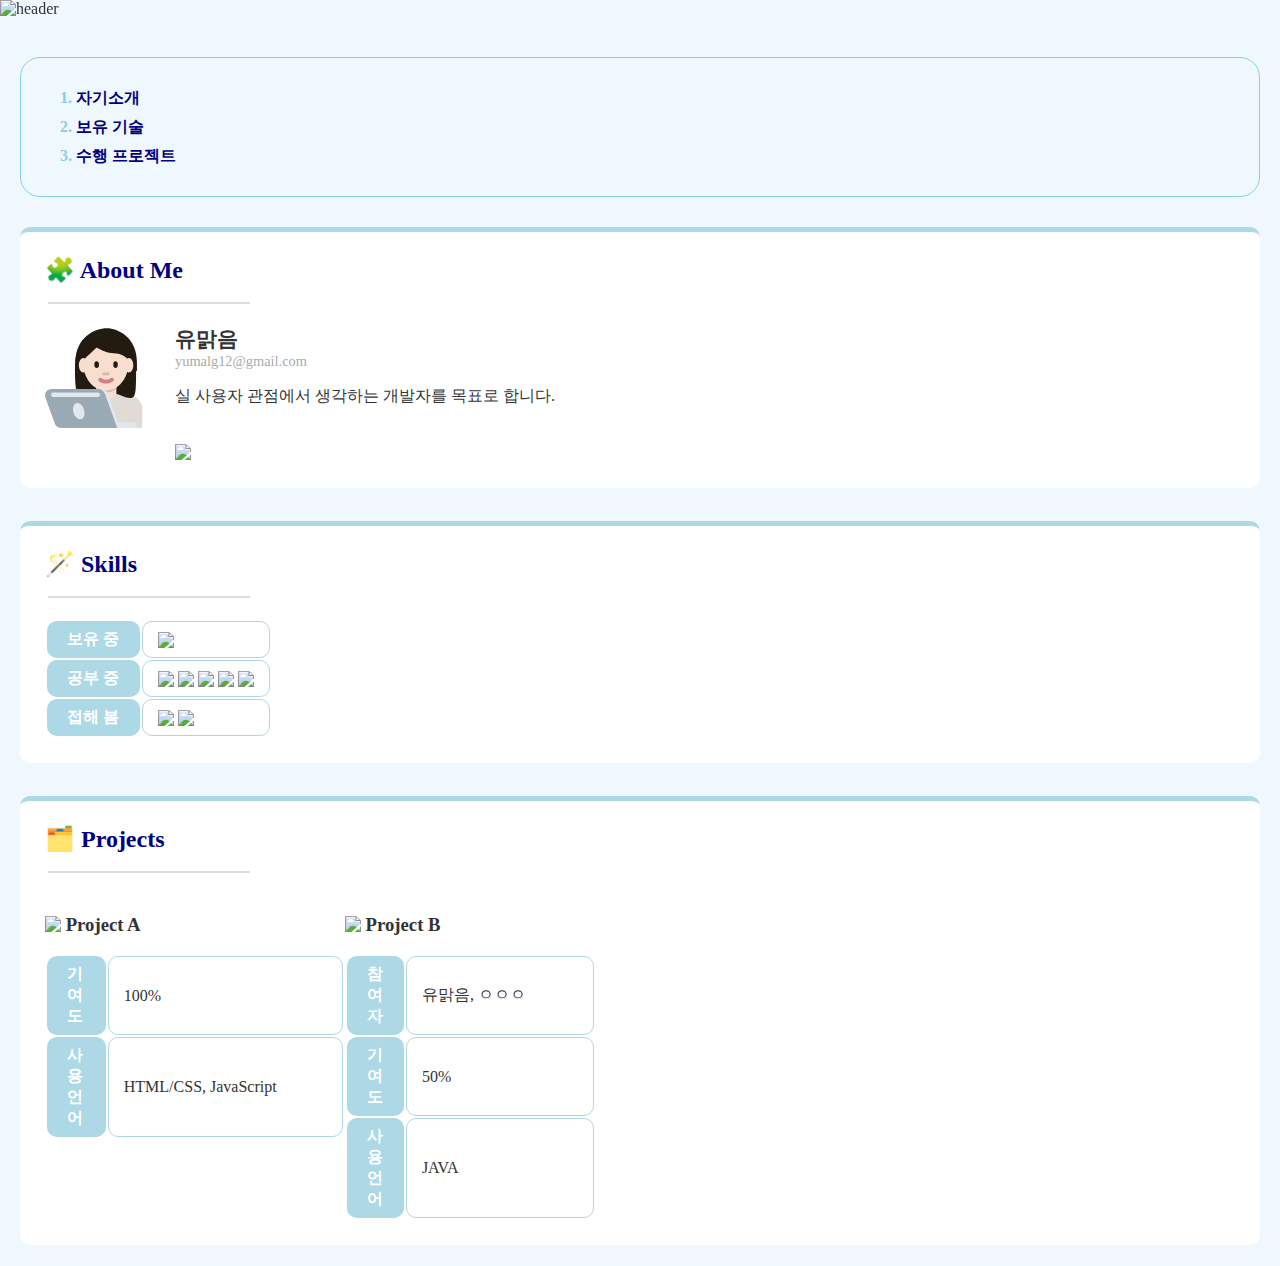
==== index.html @ 81301aed "대규모 업데이트 css 파일 분리, 아이콘 그림 추가, 포트폴리오 형식으로 업데이트" ====
<!DOCTYPE html>
<html>
<head>
<meta charset="UTF-8">
<title>Portfolio of YME</title>
<link rel="stylesheet" href="./css/frame.css">
<link rel="stylesheet" href="./css/tag.css">
<link rel="stylesheet" href="./css/table.css">
<script src="./script/myscript.js"></script>
</head>

<body>
	<img onclick="location.href='./index.html';"
		src="https://capsule-render.vercel.app/api?type=waving&amp;color=gradient&amp;height=250&amp;section=header&amp;text=⚗️Malg-Eum%20Yu💻&amp;fontSize=48"
		alt="header"
		style="max-width: 100%; margin: 0px !important; position: sticky; top: 0;">

	<div style="padding: 3px 20px;">
		<nav>
			<ol>
				<li><a href="#about">자기소개</a><br></li>
				<li><a href="#skills">보유 기술</a><br></li>
				<li><a href="#projects">수행 프로젝트</a><br></li>
			</ol>
		</nav>

		<div class="contents">
			<div id="about">
				<h2>🧩‍ About Me</h2>
				<hr>
				<div class="container">
					<aside class="item">
						<img src="./img/window_imoji_developer.svg" style="width: 100px;">
					</aside>
					<section class="item">
						<label style="font-size: 1.3rem;">유맑음</label>
						<p style="font-size: 0.9rem; color: #aaa; margin-top: 0px;">yumalg12@gmail.com</p>
						<p>실 사용자 관점에서 생각하는 개발자를 목표로 합니다.</p>
						<br>
						<img src="https://img.shields.io/badge/-GitHub-181717?style=social&logo=GitHub3&logoColor=white" width=50px; onclick="location.href='https://github.com/yumalg12';" style="cursor: pointer;">
					</section>
				</div>
			</div>

			<br>
			<div id="skills">
				<h2>🪄 Skills</h2>
				<hr>
				<table>
					<tr>
						<td><strong>보유 중</strong></td>
						<td><img
							src="https://img.shields.io/badge/-HTML/CSS-1572B6?style=flat&logo=css3&logoColor=white">
							</td>
					</tr>
					<tr>
						<td><strong>공부 중</strong></td>
						<td><img
							src="https://img.shields.io/badge/-JAVA-orange?style=flat&logo=java&logoColor=white">
							<img
							src="https://img.shields.io/badge/-JavaScript-F7DF1E?style=flat&logo=JavaScript&logoColor=white">
							<img
							src="https://img.shields.io/badge/-Spring-6DB33F?style=flat&logo=flat&logoColor=white">
							<img
							src="https://img.shields.io/badge/-Node.js-339933?style=flat&logo=nodedotjs&logoColor=white">
							<img
							src="https://img.shields.io/badge/-React-61DAFB?style=flat&logo=react&logoColor=white">
						</td>
					</tr>
					<tr>
						<td><strong>접해 봄</strong></td>
						<td><img
							src="https://img.shields.io/badge/-Python-3776AB?style=flat&logo=python&logoColor=white">
						<img
							src="https://img.shields.io/badge/-MySQL-4479A1?style=flat&logo=mysql&logoColor=white">
						</td>
					</tr>
				</table>
			</div>

			<br>

			<div id="projects">
				<h2>🗂️ Projects</h2>
				<hr>
				<div style="display: flex;">
					<div>
						<h3>
							<img src="https://img.shields.io/badge/Project-Personal-blue">
							Project A
						</h3>
						<table>
							<tr>
								<td><strong>기여도</strong></td>
								<td style="width: 80%;">100%</td>
							</tr>
							<tr>
								<td><strong>사용 언어</strong></td>
								<td>HTML/CSS, JavaScript</td>
							</tr>
						</table>
					</div>

					<div>
						<h3>
							<img src="https://img.shields.io/badge/Project-TEAM-green">
							Project B
						</h3>
						<table>
							<tr>
								<td><strong>참여자</strong></td>
								<td style="width: 80%;">유맑음, ㅇㅇㅇ</td>
							</tr>
							<tr>
								<td><strong>기여도</strong></td>
								<td>50%</td>
							</tr>
							<tr>
								<td><strong>사용 언어</strong></td>
								<td>JAVA</td>
							</tr>
						</table>
					</div>

				</div>

			</div>
		</div>
	</div>

	<br>
</body>
</html>
---- css/frame.css ----
body {
	background-color: aliceblue;
	color: #333;
	margin: 0px;
}

.subject {
	color: lightblue;
	background: white;
	text-align: center;
	border-radius: 50px;
	box-shadow: 0px 6px 0px 0px lightblue;
}

div[class="contents"]>div {
	background-color: white;
	border-radius: 10px;
	padding: 1px 15px 25px 25px;
	border-top: 5px solid lightblue;
	margin-top: 15px;
}

div[id="about"] .container{
	display: grid; 
	grid-template-columns: 130px auto;
}

nav {
	border-radius: 20px;
	border: 1px solid skyblue;
	color: skyblue;
	padding: 10px 15px;
	line-height: 1.8;
	margin: 36px 0px 30px 0px;
}
---- css/tag.css ----
a {
	color: navy;
	text-decoration: none;
}

a:hover{
     animation: hovergradation 5s infinite;
}

@keyframes hovergradation {
     0% {color: cyan;}
     50% {color: magenta;}
     100% {color: yellow;}
}

img {
	margin-top: 3px;
	margin-bottom: -1px;
}

ol {
	font-weight: bold;
}


h2 {
	color: navy;
	padding-top: 3px;
}

button {
	padding: 7px 13px;
	background: lightblue;
	border: none;
	border-radius: 50px;
	font-size: 1rem;
	color: white;
	font-weight: bold;
	cursor: pointer;
}

hr {
	border: 1px solid #ddd;
	width: 200px;
	margin: -2px 0px 21px 3px;
	display: block;
}

label {
	display: block;
	font-weight: bold;
}
---- css/table.css ----
table td:first-child {
	border-left: 0;
	background: lightblue;
	color: white;
	padding: 7px 20px;
	border-radius: 10px;
}

table td {
	padding: 5px 15px;
	border: 0.5px solid lightblue;
	border-radius: 10px;
	background-color: white;
}
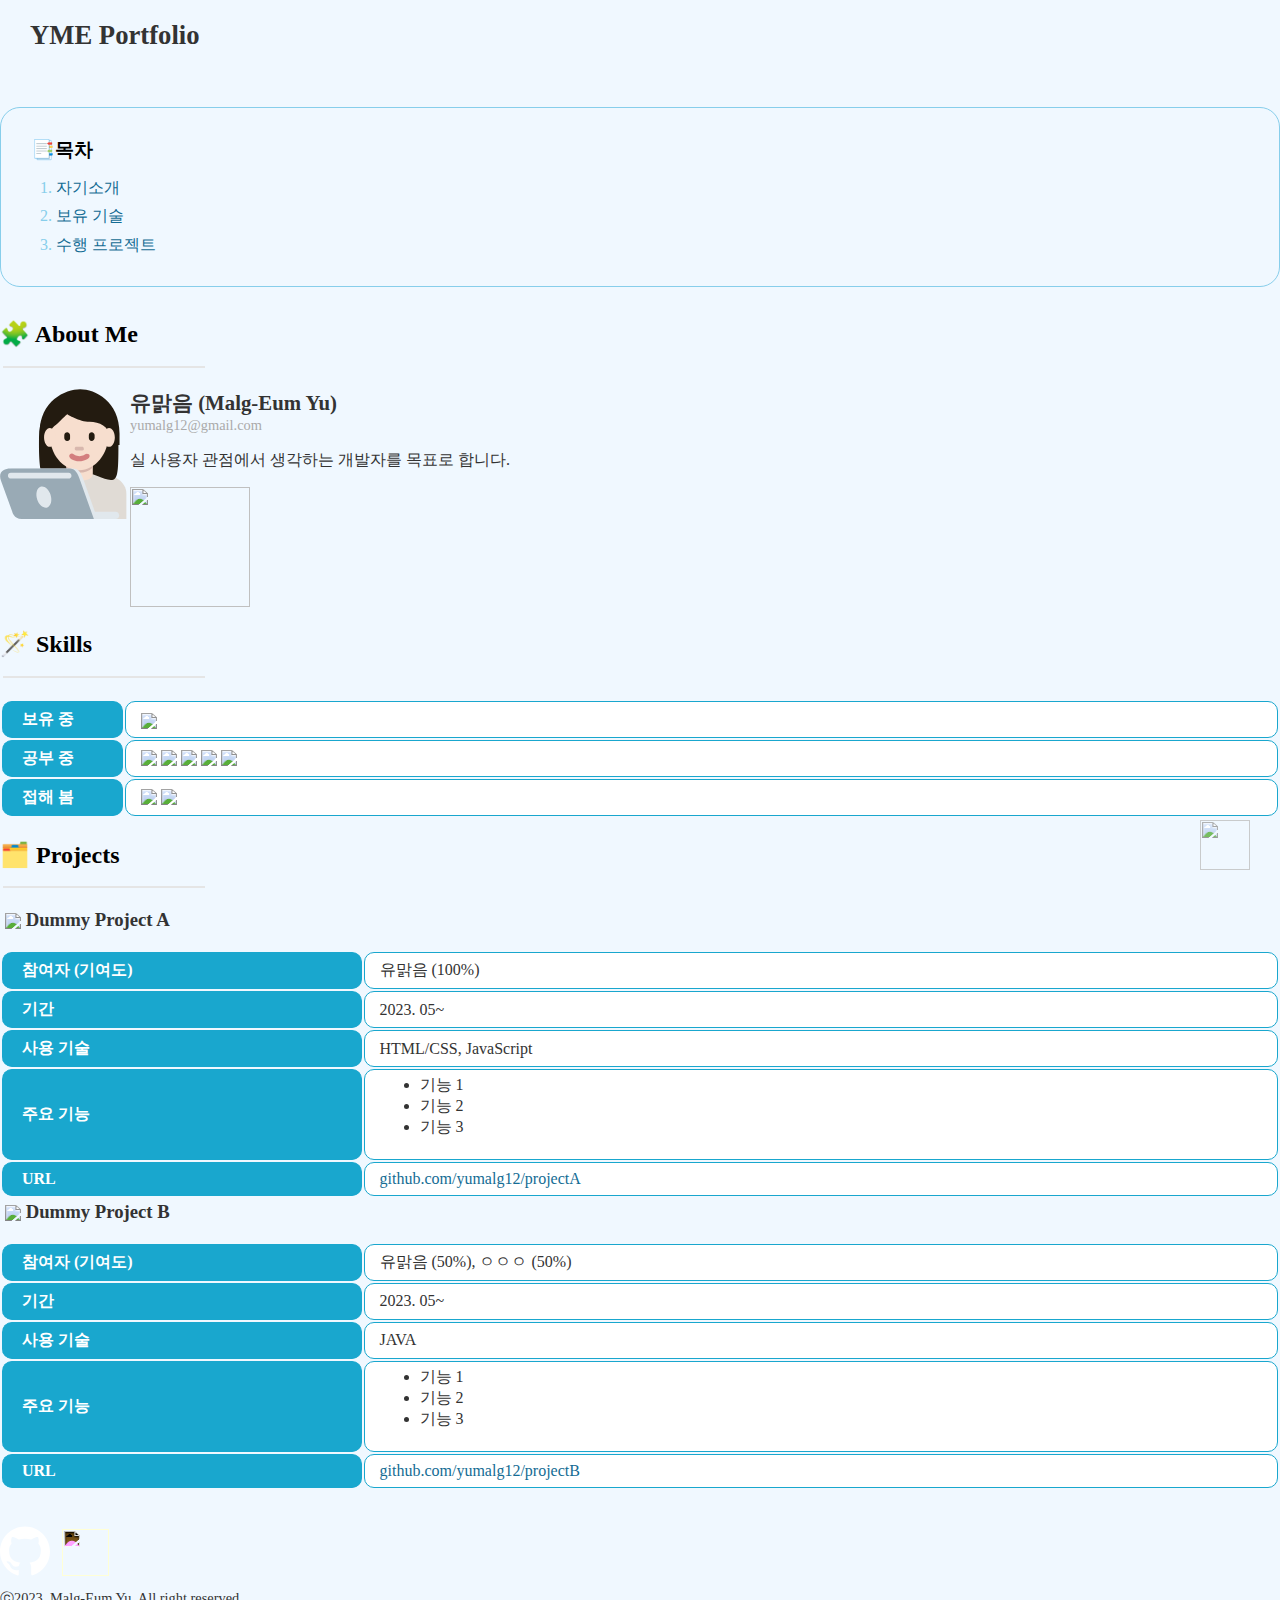
==== commit e37db43e: "테이블 td:first child 너비 수정 a태그 word wrap 추가" ====
--- a/index.html
+++ b/index.html
@@ -1,22 +1,21 @@
-<!DOCTYPE html>
-<html>
-<head>
+<html><head>
 <meta charset="UTF-8">
-<title>Portfolio of YME</title>
+<title>YME Portfolio</title>
 <link rel="stylesheet" href="./css/frame.css">
 <link rel="stylesheet" href="./css/tag.css">
 <link rel="stylesheet" href="./css/table.css">
 <script src="./script/myscript.js"></script>
+<meta name="viewport" content="width=device-width, initial-scale=1">
 </head>
 
 <body>
-	<img onclick="location.href='./index.html';"
-		src="https://capsule-render.vercel.app/api?type=waving&amp;color=gradient&amp;height=250&amp;section=header&amp;text=⚗️Malg-Eum%20Yu💻&amp;fontSize=48"
-		alt="header"
-		style="max-width: 100%; margin: 0px !important; position: sticky; top: 0;">
+	<div id="header" onclick="location.href='./index.html';">
+		<p style="font-size: 20pt; font-weight: bold; padding: 20px 30px; margin: 0px;">YME Portfolio</p>
+	</div>
 
-	<div style="padding: 3px 20px;">
+	<div id="realbody">
 		<nav>
+			<label style="font-size: 1.2rem; padding: 15px 15px 0px 15px; margin-bottom: -10px; color: #000;">📑목차</label>
 			<ol>
 				<li><a href="#about">자기소개</a><br></li>
 				<li><a href="#skills">보유 기술</a><br></li>
@@ -24,110 +23,137 @@
 			</ol>
 		</nav>
 
-		<div class="contents">
+		<div id="contents">
 			<div id="about">
 				<h2>🧩‍ About Me</h2>
 				<hr>
 				<div class="container">
 					<aside class="item">
-						<img src="./img/window_imoji_developer.svg" style="width: 100px;">
+						<img src="./img/window_imoji_developer.svg" style="width: 130px;">
 					</aside>
 					<section class="item">
-						<label style="font-size: 1.3rem;">유맑음</label>
+						<label style="font-size: 1.3rem;">유맑음 (Malg-Eum Yu)</label>
 						<p style="font-size: 0.9rem; color: #aaa; margin-top: 0px;">yumalg12@gmail.com</p>
 						<p>실 사용자 관점에서 생각하는 개발자를 목표로 합니다.</p>
-						<br>
-						<img src="https://img.shields.io/badge/-GitHub-181717?style=social&logo=GitHub3&logoColor=white" width=50px; onclick="location.href='https://github.com/yumalg12';" style="cursor: pointer;">
+						<img src="https://img.shields.io/badge/-GitHub-181717?style=for-the-badge&amp;logo=GitHub&amp;logoColor=white" width="120px;" onclick="window.open('https://github.com/yumalg12');" style="cursor: pointer;">
 					</section>
 				</div>
 			</div>
 
-			<br>
+			
 			<div id="skills">
 				<h2>🪄 Skills</h2>
 				<hr>
 				<table>
-					<tr>
+					<tbody><tr>
 						<td><strong>보유 중</strong></td>
-						<td><img
-							src="https://img.shields.io/badge/-HTML/CSS-1572B6?style=flat&logo=css3&logoColor=white">
-							</td>
+						<td><img src="https://img.shields.io/badge/-HTML/CSS-1572B6?style=flat&amp;logo=css3&amp;logoColor=white">
+						</td>
 					</tr>
 					<tr>
 						<td><strong>공부 중</strong></td>
-						<td><img
-							src="https://img.shields.io/badge/-JAVA-orange?style=flat&logo=java&logoColor=white">
-							<img
-							src="https://img.shields.io/badge/-JavaScript-F7DF1E?style=flat&logo=JavaScript&logoColor=white">
-							<img
-							src="https://img.shields.io/badge/-Spring-6DB33F?style=flat&logo=flat&logoColor=white">
-							<img
-							src="https://img.shields.io/badge/-Node.js-339933?style=flat&logo=nodedotjs&logoColor=white">
-							<img
-							src="https://img.shields.io/badge/-React-61DAFB?style=flat&logo=react&logoColor=white">
+						<td><img src="https://img.shields.io/badge/-JAVA-orange?style=flat&amp;logo=java&amp;logoColor=white">
+							<img src="https://img.shields.io/badge/-JavaScript-F7DF1E?style=flat&amp;logo=JavaScript&amp;logoColor=white">
+							<img src="https://img.shields.io/badge/-Spring-6DB33F?style=flat&amp;logo=flat&amp;logoColor=white">
+							<img src="https://img.shields.io/badge/-Node.js-339933?style=flat&amp;logo=nodedotjs&amp;logoColor=white">
+							<img src="https://img.shields.io/badge/-React-61DAFB?style=flat&amp;logo=react&amp;logoColor=white">
 						</td>
 					</tr>
 					<tr>
 						<td><strong>접해 봄</strong></td>
-						<td><img
-							src="https://img.shields.io/badge/-Python-3776AB?style=flat&logo=python&logoColor=white">
-						<img
-							src="https://img.shields.io/badge/-MySQL-4479A1?style=flat&logo=mysql&logoColor=white">
+						<td><img src="https://img.shields.io/badge/-Python-3776AB?style=flat&amp;logo=python&amp;logoColor=white">
+							<img src="https://img.shields.io/badge/-MySQL-4479A1?style=flat&amp;logo=mysql&amp;logoColor=white">
 						</td>
 					</tr>
-				</table>
+				</tbody></table>
 			</div>
 
-			<br>
-
+			
 			<div id="projects">
 				<h2>🗂️ Projects</h2>
 				<hr>
-				<div style="display: flex;">
-					<div>
+				<div class="container">
+					<div class="item">
 						<h3>
 							<img src="https://img.shields.io/badge/Project-Personal-blue">
-							Project A
+							Dummy Project A
 						</h3>
 						<table>
-							<tr>
-								<td><strong>기여도</strong></td>
-								<td style="width: 80%;">100%</td>
+							<tbody><tr>
+								<td><strong>참여자 (기여도)</strong></td>
+								<td>유맑음 (100%)</td>
 							</tr>
 							<tr>
-								<td><strong>사용 언어</strong></td>
+								<td><strong>기간</strong></td>
+								<td>2023. 05~</td>
+							</tr>
+							<tr>
+								<td><strong>사용 기술</strong></td>
 								<td>HTML/CSS, JavaScript</td>
 							</tr>
-						</table>
+							<tr>
+								<td><strong>주요 기능</strong></td>
+								<td><ul>
+										<li>기능 1</li>
+										<li>기능 2</li>
+										<li>기능 3</li>
+									</ul></td>
+							</tr>
+							<tr>
+								<td><strong>URL</strong></td>
+								<td><a href="#">github.com/yumalg12/projectA</a></td>
+							</tr>
+
+						</tbody></table>
 					</div>
-
-					<div>
+					
+					
+					<div class="item">
 						<h3>
 							<img src="https://img.shields.io/badge/Project-TEAM-green">
-							Project B
+							Dummy Project B
 						</h3>
 						<table>
-							<tr>
-								<td><strong>참여자</strong></td>
-								<td style="width: 80%;">유맑음, ㅇㅇㅇ</td>
+							<tbody><tr>
+								<td><strong>참여자 (기여도)</strong></td>
+								<td>유맑음 (50%), ㅇㅇㅇ (50%)</td>
 							</tr>
 							<tr>
-								<td><strong>기여도</strong></td>
-								<td>50%</td>
+								<td><strong>기간</strong></td>
+								<td>2023. 05~</td>
 							</tr>
 							<tr>
-								<td><strong>사용 언어</strong></td>
+								<td><strong>사용 기술</strong></td>
 								<td>JAVA</td>
 							</tr>
-						</table>
+							<tr>
+								<td><strong>주요 기능</strong></td>
+								<td><ul>
+										<li>기능 1</li>
+										<li>기능 2</li>
+										<li>기능 3</li>
+									</ul></td>
+							</tr>
+							<tr>
+								<td><strong>URL</strong></td>
+								<td><a href="#">github.com/yumalg12/projectB</a></td>
+							</tr>
+						</tbody></table>
 					</div>
-
+					
 				</div>
 
 			</div>
 		</div>
 	</div>
+	<br>
+	<br>
+	<footer>	
+		<a href="https://github.com/yumalg12"><img src="./img/github.svg" style="filter: invert(1) brightness(2);" width="50px;"></a>
+		<span>&nbsp;</span>
+		<a href=""><img src="./img/linkedin.svg" style="filter: invert(1) brightness(2);" width="47px;"></a>
+		<p style="font-size: 0.9rem; line-height: 0.6;">ⓒ2023. Malg-Eum Yu. All right reserved.</p>
+<a href="#"><img id="scrollTop_background" src="./img/scrollTop.svg" style="position: fixed;bottom: 30px;right: 30px; width: 50px; opacity: 0.8;"></a>		
+	</footer>
 
-	<br>
-</body>
-</html>+</body></html>--- a/css/tag.css
+++ b/css/tag.css
@@ -1,11 +1,12 @@
 
 a {
-	color: navy;
+	color: #146C94;
 	text-decoration: none;
+	word-wrap: break-word;
 }
 
 a:hover{
-     animation: hovergradation 5s infinite;
+    animation: hovergradation 5s infinite;
 }
 
 @keyframes hovergradation {
@@ -14,34 +15,19 @@
      100% {color: yellow;}
 }
 
-img {
-	margin-top: 3px;
-	margin-bottom: -1px;
-}
-
-ol {
-	font-weight: bold;
-}
-
-
 h2 {
-	color: navy;
+	color: #000000;
 	padding-top: 3px;
 }
 
-button {
-	padding: 7px 13px;
-	background: lightblue;
-	border: none;
-	border-radius: 50px;
-	font-size: 1rem;
-	color: white;
-	font-weight: bold;
-	cursor: pointer;
+h3 {
+    font-size: 1.17em;
+    font-weight: bold;
+    margin-block-start: 3px;
 }
 
 hr {
-	border: 1px solid #ddd;
+	border: 1px solid #e5e5e5;
 	width: 200px;
 	margin: -2px 0px 21px 3px;
 	display: block;
@@ -51,3 +37,7 @@
 	display: block;
 	font-weight: bold;
 }
+
+div[id="projects"] img{
+	margin: 0px 0px -3px 5px;
+}--- a/css/table.css
+++ b/css/table.css
@@ -1,17 +1,38 @@
+table{
+    table-layout: fixed;
+    width: 100%;
+    display: table;
+}
 
-table td:first-child {
+div[id="skills"]>table td:first-child {
 	border-left: 0;
-	background: lightblue;
+	background: #19A7CE;
 	color: white;
 	padding: 7px 20px;
 	border-radius: 10px;
+	width: 80px;
+}
+
+
+div[id="projects"]> .container > .item > table td:first-child {
+	border-left: 0;
+	background: #19A7CE;
+	color: white;
+	padding: 7px 20px;
+	border-radius: 10px;
+	width: 25%;
+	max-width: 200px;
 }
 
 table td {
 	padding: 5px 15px;
-	border: 0.5px solid lightblue;
+	border: 0.5px solid #19A7CE;
 	border-radius: 10px;
 	background-color: white;
 }
 
+table img {
+	margin-top: 3px;
+	margin-bottom: -1px;
+}
 
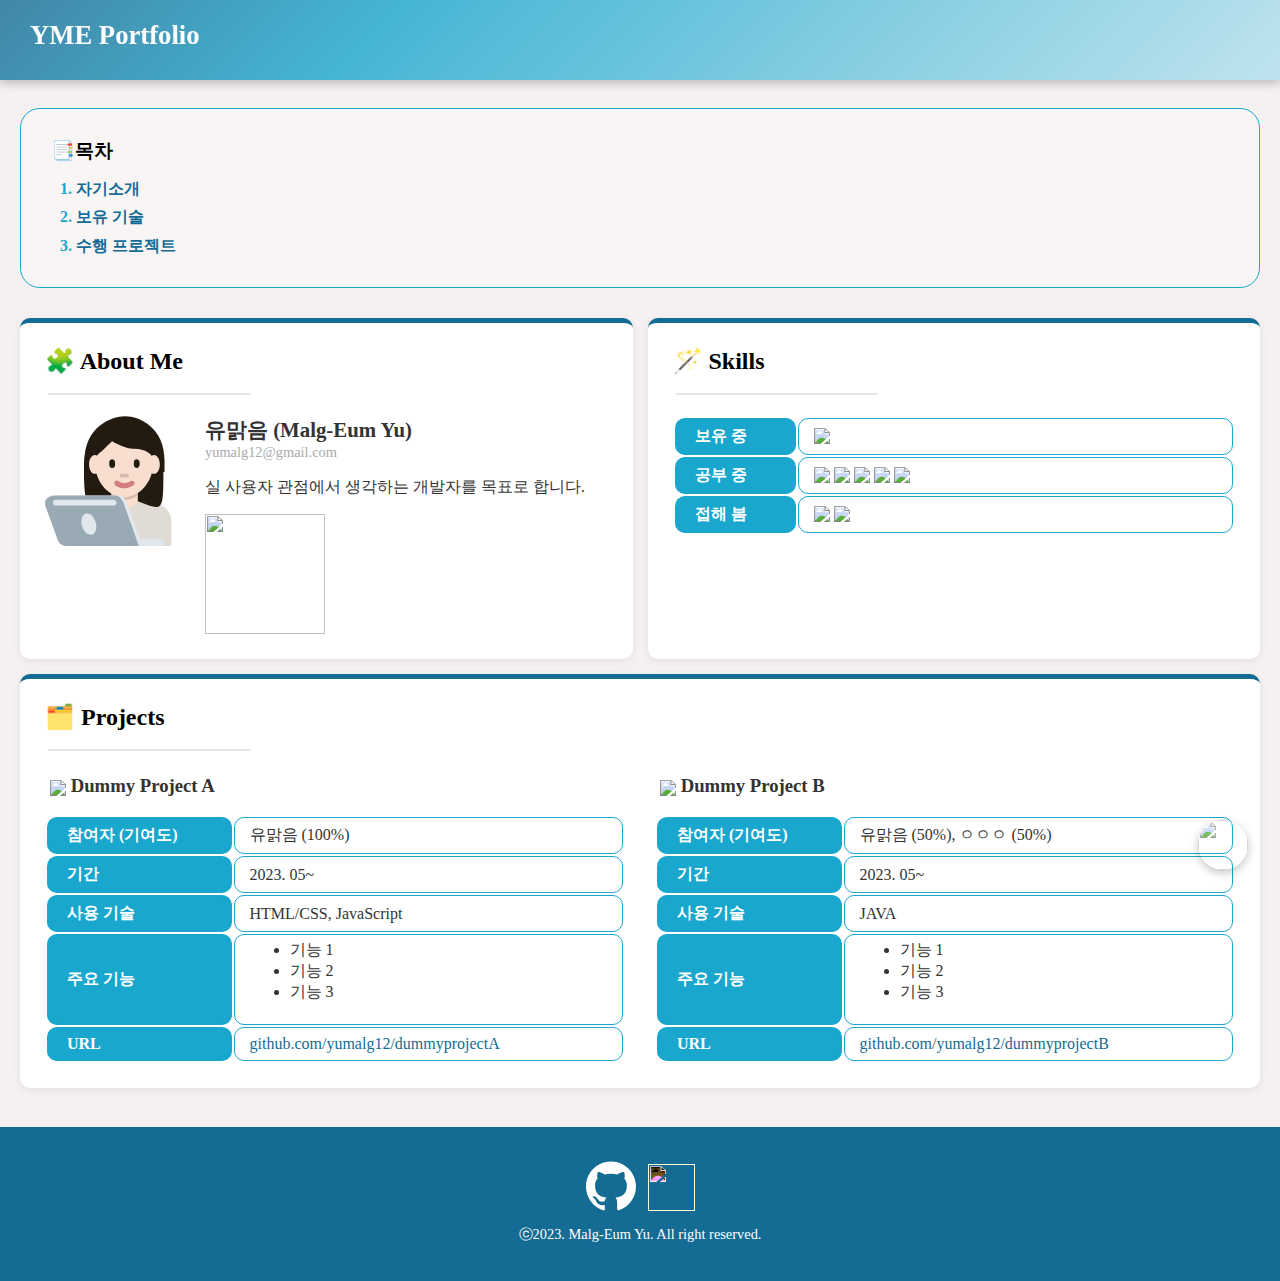
==== commit 1fa7a31e: "마이너 업데이트" ====
--- a/index.html
+++ b/index.html
@@ -6,6 +6,10 @@
 <link rel="stylesheet" href="./css/table.css">
 <script src="./script/myscript.js"></script>
 <meta name="viewport" content="width=device-width, initial-scale=1">
+<meta property="og:url" content="https://yumalg12.github.io/web01/index.html">
+<meta property="og:title" content="YME Portfolio">
+<meta property="og:image" content="./img/thumbnail.png">
+<meta property="og:description" content="유맑음의 포트폴리오입니다.">
 </head>
 
 <body>
@@ -101,7 +105,7 @@
 							</tr>
 							<tr>
 								<td><strong>URL</strong></td>
-								<td><a href="#">github.com/yumalg12/projectA</a></td>
+								<td><a href="">github.com/yumalg12/dummyprojectA</a></td>
 							</tr>
 
 						</tbody></table>
@@ -136,7 +140,7 @@
 							</tr>
 							<tr>
 								<td><strong>URL</strong></td>
-								<td><a href="#">github.com/yumalg12/projectB</a></td>
+								<td><a href="">github.com/yumalg12/dummyprojectB</a></td>
 							</tr>
 						</tbody></table>
 					</div>
@@ -153,7 +157,7 @@
 		<span>&nbsp;</span>
 		<a href=""><img src="./img/linkedin.svg" style="filter: invert(1) brightness(2);" width="47px;"></a>
 		<p style="font-size: 0.9rem; line-height: 0.6;">ⓒ2023. Malg-Eum Yu. All right reserved.</p>
-<a href="#"><img id="scrollTop_background" src="./img/scrollTop.svg" style="position: fixed;bottom: 30px;right: 30px; width: 50px; opacity: 0.8;"></a>		
+		<a href="#"><img id="scrollTop" src="./img/scrollTop.svg"></a>
 	</footer>
 
 </body></html>--- a/css/frame.css
+++ b/css/frame.css
@@ -1,36 +1,123 @@
+
+#header {
+	width: 100%;
+	margin: 0px !important;
+	height: 80px;
+	color: white;
+	background: linear-gradient(135deg, rgba(20,108,148,1) 0%, rgba(25,167,206,1) 30%, rgba(177,224,237,1) 100%);
+	position: sticky;
+	top: 0;
+	box-shadow: 0px 3px 10px rgb(0,0,0,0.3);
+	filter: opacity(0.8);
+}
+
+#header:hover{
+	animation: opacity 0.3s forwards;
+}
+
+@keyframes opacity{
+	0%{filter: opacity(0.8);}
+	100%{filter: opacity(1.0);}
+}
 
 body {
-	background-color: aliceblue;
+	background-color: #F6F1F1;
 	color: #333;
 	margin: 0px;
 }
 
-.subject {
-	color: lightblue;
-	background: white;
-	text-align: center;
-	border-radius: 50px;
-	box-shadow: 0px 6px 0px 0px lightblue;
+nav {
+	border-radius: 20px;
+	background: rgb(255 255 255/ 30%);
+	border: 1px solid #19A7CE;
+	color: #19A7CE;
+	padding: 10px 15px;
+	line-height: 1.8;
+	margin: 17px 0px 0px 0px;
+	font-weight: bold;
 }
 
-div[class="contents"]>div {
+div[id="contents"]>div {
 	background-color: white;
 	border-radius: 10px;
-	padding: 1px 15px 25px 25px;
-	border-top: 5px solid lightblue;
+	padding: 1px 25px 25px 25px;
+	border-top: 5px solid #146C94;
 	margin-top: 15px;
+	box-shadow: 0px 2px 8px rgb(0,0,0,0.08);
+	scroll-margin-top: 100px;
 }
 
-div[id="about"] .container{
-	display: grid; 
-	grid-template-columns: 130px auto;
+div[id="about"] .container {
+	display: grid;
+	grid-template-columns: 160px auto;
 }
 
-nav {
-	border-radius: 20px;
-	border: 1px solid skyblue;
-	color: skyblue;
-	padding: 10px 15px;
-	line-height: 1.8;
-	margin: 36px 0px 30px 0px;
+footer {
+	background: #146C94;
+	color: white;
+	text-align: center;
+	height: 120px;
+	padding-block-start: 34px;
 }
+
+
+/** 반응형 웹 구현 **/
+
+#realbody {
+	padding: 3px 20px;
+	display: grid;
+	grid-template-columns: 300px 1fr;
+	grid-column-gap: 25px;
+}
+
+@media (max-width: 1300px) {
+	#realbody {
+	grid-template-columns: 1fr;
+	grid-row-gap: 25px;
+	}
+	
+	nav {
+	margin: 25px 0px -10px 0px;
+	}
+}
+
+
+div[id="projects"]> .container {
+		display: grid;
+		grid-template-columns: 1fr 1fr;
+		grid-gap: 30px;
+	}
+
+#projects {
+	grid-column: 1 / span 2;
+}
+
+#contents {
+    display: grid;
+    grid-template-columns: 1fr 1fr;
+    grid-template-rows: 1fr auto;
+    grid-column-gap: 15px;
+}
+
+
+@media (max-width : 970px) {
+	#projects {}
+	
+div[id="projects"]> .container {
+		grid-template-columns: 1fr;
+		grid-row-gap: 45px;
+	}
+	#contents {
+		display: block;
+	}
+}
+
+/** 와이드 해상도 대응 **/
+
+@media (min-width : 2200px) {
+
+div[id="projects"]> .container {
+		grid-template-columns: repeat(auto-fill, 30%);
+	}
+}
+
--- a/css/tag.css
+++ b/css/tag.css
@@ -11,8 +11,9 @@
 
 @keyframes hovergradation {
      0% {color: cyan;}
-     50% {color: magenta;}
-     100% {color: yellow;}
+     33% {color: magenta;}
+     66% {color: yellow;}
+     100% {color: cyan;}
 }
 
 h2 {
@@ -39,5 +40,15 @@
 }
 
 div[id="projects"] img{
-	margin: 0px 0px -3px 5px;
+	margin: 0px 0px -4px 5px;
+}
+
+#scrollTop {
+	position: fixed;
+	bottom: 30px;
+	right: 32px;
+	width: 50px;
+	opacity: 0.8;
+	border-radius: 50px;
+	box-shadow: 0px 3px 10px rgb(0,0,0,0.3);
 }--- a/css/table.css
+++ b/css/table.css
@@ -13,6 +13,15 @@
 	width: 80px;
 }
 
+div[id="skills"]>table tr:nth-child(2) img {
+	margin-top: 3px;
+	margin-bottom: -1px;
+}
+
+div[id="skills"]>table tr:nth-child(3) img {
+	margin-top: 3px;
+	margin-bottom: -1px;
+}
 
 div[id="projects"]> .container > .item > table td:first-child {
 	border-left: 0;
@@ -30,9 +39,3 @@
 	border-radius: 10px;
 	background-color: white;
 }
-
-table img {
-	margin-top: 3px;
-	margin-bottom: -1px;
-}
-
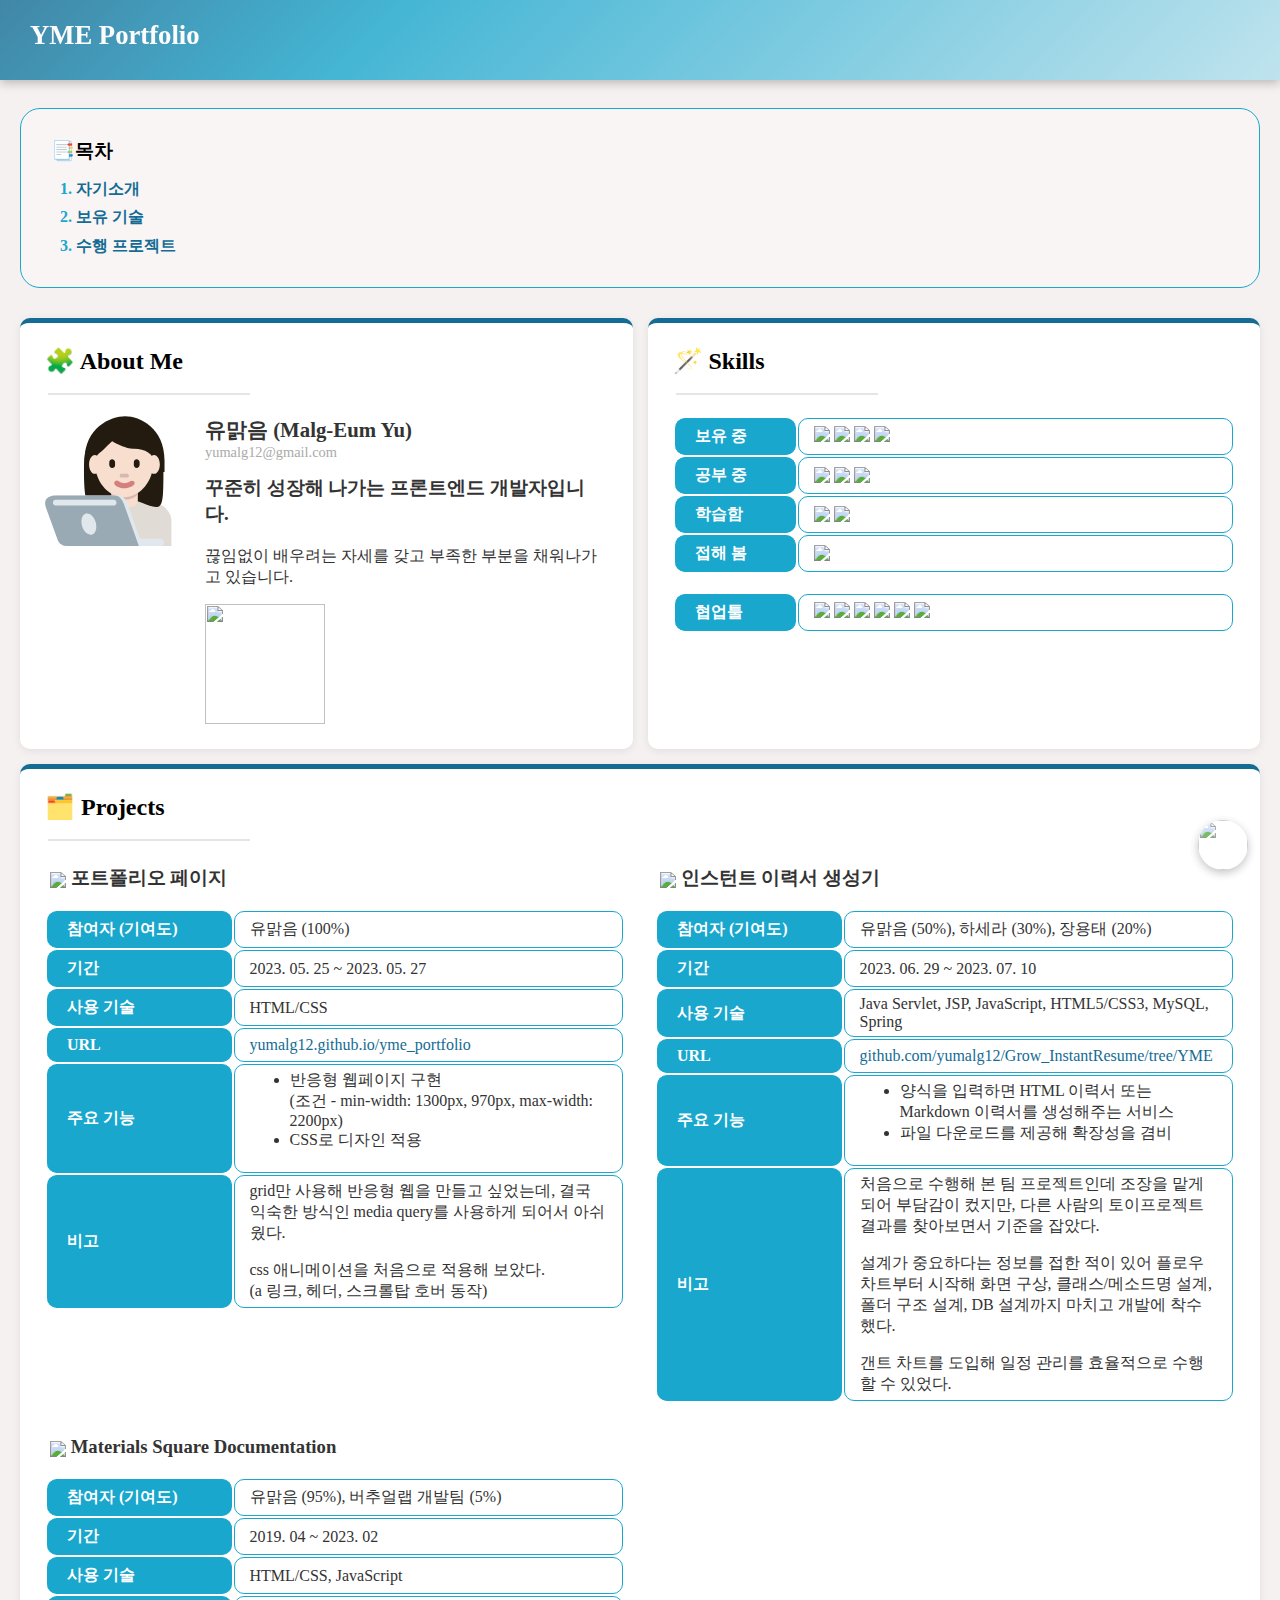
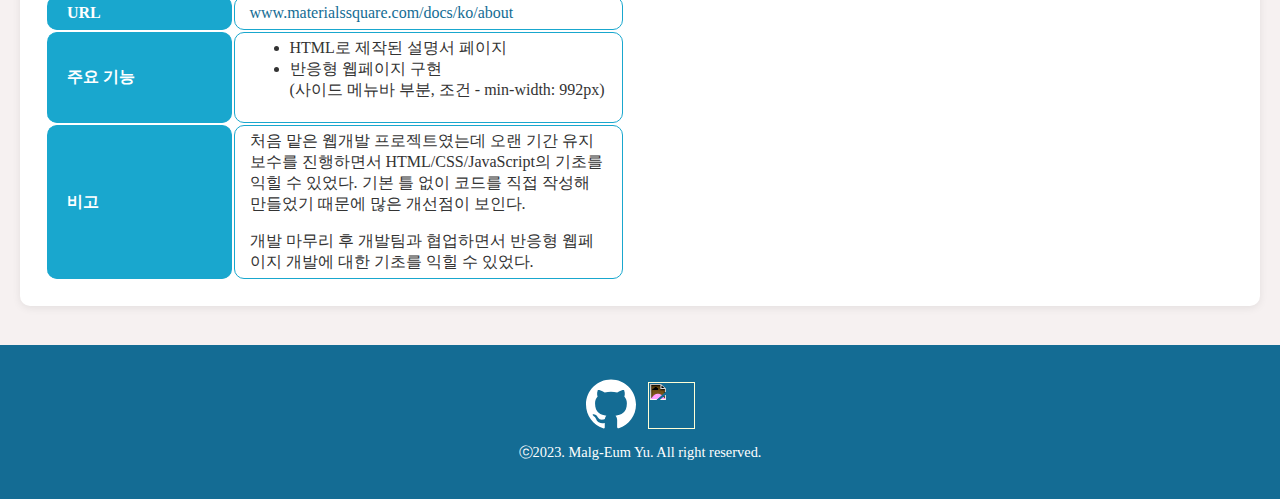
==== commit 1bfc05cc: "기술스택 추가" ====
--- a/index.html
+++ b/index.html
@@ -13,10 +13,10 @@
 </head>
 
 <body>
-	<div id="header" onclick="location.href='./index.html';">
+<div id="header" onclick="location.href='./index.html';">
 		<p style="font-size: 20pt; font-weight: bold; padding: 20px 30px; margin: 0px;">YME Portfolio</p>
 	</div>
-
+	
 	<div id="realbody">
 		<nav>
 			<label style="font-size: 1.2rem; padding: 15px 15px 0px 15px; margin-bottom: -10px; color: #000;">📑목차</label>
@@ -38,7 +38,8 @@
 					<section class="item">
 						<label style="font-size: 1.3rem;">유맑음 (Malg-Eum Yu)</label>
 						<p style="font-size: 0.9rem; color: #aaa; margin-top: 0px;">yumalg12@gmail.com</p>
-						<p>실 사용자 관점에서 생각하는 개발자를 목표로 합니다.</p>
+						<h3>꾸준히 성장해 나가는 프론트엔드 개발자입니다.</h3>
+						<p>끊임없이 배우려는 자세를 갖고 부족한 부분을 채워나가고 있습니다.</p>
 						<img src="https://img.shields.io/badge/-GitHub-181717?style=for-the-badge&amp;logo=GitHub&amp;logoColor=white" width="120px;" onclick="window.open('https://github.com/yumalg12');" style="cursor: pointer;">
 					</section>
 				</div>
@@ -51,22 +52,46 @@
 				<table>
 					<tbody><tr>
 						<td><strong>보유 중</strong></td>
-						<td><img src="https://img.shields.io/badge/-HTML/CSS-1572B6?style=flat&amp;logo=css3&amp;logoColor=white">
+						<td>
+    	              		<img src="https://img.shields.io/badge/-HTML5-E34F26?style=flat&amp;logo=html5&amp;logoColor=white">
+	                		<img src="https://img.shields.io/badge/-CSS3-1572B6?style=flat&amp;logo=css3&amp;logoColor=white">
+							<img src="https://img.shields.io/badge/-JAVA-orange?style=flat&amp;logo=java&amp;logoColor=white">
+							<img src="https://img.shields.io/badge/-JavaScript-F7DF1E?style=flat&amp;logo=JavaScript&amp;logoColor=white">
 						</td>
 					</tr>
 					<tr>
 						<td><strong>공부 중</strong></td>
-						<td><img src="https://img.shields.io/badge/-JAVA-orange?style=flat&amp;logo=java&amp;logoColor=white">
-							<img src="https://img.shields.io/badge/-JavaScript-F7DF1E?style=flat&amp;logo=JavaScript&amp;logoColor=white">
+						<td>
 							<img src="https://img.shields.io/badge/-Spring-6DB33F?style=flat&amp;logo=flat&amp;logoColor=white">
 							<img src="https://img.shields.io/badge/-Node.js-339933?style=flat&amp;logo=nodedotjs&amp;logoColor=white">
 							<img src="https://img.shields.io/badge/-React-61DAFB?style=flat&amp;logo=react&amp;logoColor=white">
 						</td>
 					</tr>
 					<tr>
+						<td><strong>학습함</strong></td>
+						<td>
+              			    <img src="https://img.shields.io/badge/-python-1D267D?style=flat&amp;logo=python&amp;logoColor=white">
+							<img src="https://img.shields.io/badge/-MySQL-4479A1?style=flat&amp;logo=mysql&amp;logoColor=white">
+						</td>
+					</tr>
+					<tr>
 						<td><strong>접해 봄</strong></td>
-						<td><img src="https://img.shields.io/badge/-Python-3776AB?style=flat&amp;logo=python&amp;logoColor=white">
-							<img src="https://img.shields.io/badge/-MySQL-4479A1?style=flat&amp;logo=mysql&amp;logoColor=white">
+						<td>
+						<img src="https://img.shields.io/badge/-Oracle-F80000?style=flat&amp;logo=oracle&amp;logoColor=white">
+						</td>
+					</tr>
+				</tbody></table>
+				<br>
+				<table>
+					<tbody><tr>
+						<td><strong>협업툴</strong></td>
+						<td>
+    	              		<img src="https://img.shields.io/badge/-Slack-4A154B?style=flat&amp;logo=slack&amp;logoColor=white">
+    	              		<img src="https://img.shields.io/badge/-Swit-f7694c?style=flat&amp;logo=swit&amp;logoColor=white">
+    	              		<img src="https://img.shields.io/badge/-Jandi-00c473?style=flat&amp;logo=jandi&amp;logoColor=white">
+	                		<img src="https://img.shields.io/badge/-Jira-0052CC?style=flat&amp;logo=jira&amp;logoColor=white">
+							<img src="https://img.shields.io/badge/-Google-4285F4?style=flat&amp;logo=google&amp;logoColor=white">
+							<img src="https://img.shields.io/badge/-Discord-5865F2?style=flat&amp;logo=discord&amp;logoColor=white">
 						</td>
 					</tr>
 				</tbody></table>
@@ -77,10 +102,10 @@
 				<h2>🗂️ Projects</h2>
 				<hr>
 				<div class="container">
-					<div class="item">
+									<div class="item">
 						<h3>
 							<img src="https://img.shields.io/badge/Project-Personal-blue">
-							Dummy Project A
+							포트폴리오 페이지
 						</h3>
 						<table>
 							<tbody><tr>
@@ -89,60 +114,119 @@
 							</tr>
 							<tr>
 								<td><strong>기간</strong></td>
-								<td>2023. 05~</td>
+								<td>2023. 05. 25 ~ 2023. 05. 27</td>
 							</tr>
 							<tr>
 								<td><strong>사용 기술</strong></td>
-								<td>HTML/CSS, JavaScript</td>
-							</tr>
-							<tr>
-								<td><strong>주요 기능</strong></td>
-								<td><ul>
-										<li>기능 1</li>
-										<li>기능 2</li>
-										<li>기능 3</li>
-									</ul></td>
-							</tr>
-							<tr>
-								<td><strong>URL</strong></td>
-								<td><a href="">github.com/yumalg12/dummyprojectA</a></td>
-							</tr>
-
-						</tbody></table>
-					</div>
-					
+								<td>HTML/CSS</td>
+							</tr>
+								<tr>
+									<td><strong>URL</strong></td>
+									<td><a href="">yumalg12.github.io/yme_portfolio</a></td>
+								</tr>
+								<tr>
+									<td><strong>주요 기능</strong></td>
+									<td><ul>
+											<li>반응형 웹페이지 구현<br>(조건 - min-width: 1300px, 970px,
+												max-width: 2200px)
+											</li>
+											<li>CSS로 디자인 적용</li>
+										</ul></td>
+								</tr>
+
+								<tr>
+									<td><strong>비고</strong></td>
+									<td>
+									<p>
+									grid만 사용해 반응형 웹을 만들고 싶었는데, 결국 익숙한 방식인 media query를 사용하게 되어서 아쉬웠다.<br>
+									</p>
+									<p>
+									css 애니메이션을 처음으로 적용해 보았다.<br>
+									(a 링크, 헤더, 스크롤탑 호버 동작)
+									</p>
+									</td>
+								</tr>
+							</tbody></table>
+					</div>					
 					
 					<div class="item">
 						<h3>
 							<img src="https://img.shields.io/badge/Project-TEAM-green">
-							Dummy Project B
+							인스턴트 이력서 생성기
 						</h3>
 						<table>
 							<tbody><tr>
 								<td><strong>참여자 (기여도)</strong></td>
-								<td>유맑음 (50%), ㅇㅇㅇ (50%)</td>
+								<td>유맑음 (50%), 하세라 (30%), 장용태 (20%)</td>
 							</tr>
 							<tr>
 								<td><strong>기간</strong></td>
-								<td>2023. 05~</td>
+								<td>2023. 06. 29 ~ 2023. 07. 10</td>
 							</tr>
 							<tr>
 								<td><strong>사용 기술</strong></td>
-								<td>JAVA</td>
+								<td>Java Servlet, JSP, JavaScript, HTML5/CSS3, MySQL, Spring</td>
+							</tr>
+							<tr>
+								<td><strong>URL</strong></td>
+								<td><a href="https://github.com/yumalg12/Grow_InstantResume/tree/YME">github.com/yumalg12/Grow_InstantResume/tree/YME</a></td>
 							</tr>
 							<tr>
 								<td><strong>주요 기능</strong></td>
 								<td><ul>
-										<li>기능 1</li>
-										<li>기능 2</li>
-										<li>기능 3</li>
+										<li>양식을 입력하면 HTML 이력서 또는 Markdown 이력서를 생성해주는 서비스</li>
+										<li>파일 다운로드를 제공해 확장성을 겸비</li>
 									</ul></td>
 							</tr>
+								<tr>
+									<td><strong>비고</strong></td>
+									<td><p>처음으로 수행해 본 팀 프로젝트인데 조장을 맡게 되어 부담감이 컸지만, 다른 사람의 토이프로젝트 결과를 찾아보면서 기준을 잡았다.</p>
+									<p>설계가 중요하다는 정보를 접한 적이 있어 플로우차트부터 시작해 화면 구상, 클래스/메소드명 설계, 폴더 구조 설계, DB 설계까지 마치고 개발에 착수했다.</p>
+									<p>갠트 차트를 도입해 일정 관리를 효율적으로 수행할 수 있었다.</p></td>
+								</tr>
+							</tbody></table>
+					</div>
+					
+					
+					<div class="item">
+						<h3>
+							<img src="https://img.shields.io/badge/Project-Company-orange">
+							Materials Square Documentation
+						</h3>
+						<table>
+							<tbody><tr>
+								<td><strong>참여자 (기여도)</strong></td>
+								<td>유맑음 (95%), 버추얼랩 개발팀 (5%)</td>
+							</tr>
+							<tr>
+								<td><strong>기간</strong></td>
+								<td>2019. 04 ~ 2023. 02</td>
+							</tr>
+							<tr>
+								<td><strong>사용 기술</strong></td>
+								<td>HTML/CSS, JavaScript</td>
+							</tr>
 							<tr>
 								<td><strong>URL</strong></td>
-								<td><a href="">github.com/yumalg12/dummyprojectB</a></td>
-							</tr>
-						</tbody></table>
+								<td><a href="https://www.materialssquare.com/docs/ko/about" target="_blank">www.materialssquare.com/docs/ko/about</a></td>
+							</tr>
+							<tr>
+								<td><strong>주요 기능</strong></td>
+								<td><ul>
+										<li>HTML로 제작된 설명서 페이지</li>
+										<li>반응형 웹페이지 구현<br>(사이드 메뉴바 부분, 조건 - min-width: 992px)</li>
+									</ul></td>
+							</tr>
+								<tr>
+									<td><strong>비고</strong></td>
+									<td>
+									<p>
+									처음 맡은 웹개발 프로젝트였는데 오랜 기간 유지보수를 진행하면서 HTML/CSS/JavaScript의 기초를 익힐 수 있었다. 기본 틀 없이 코드를 직접 작성해 만들었기 때문에 많은 개선점이 보인다.
+									</p>
+									<p>개발 마무리 후 개발팀과 협업하면서 반응형 웹페이지 개발에 대한 기초를 익힐 수 있었다.</p>
+									</td>
+								</tr>
+							</tbody></table>
 					</div>
 					
 				</div>
@@ -152,11 +236,14 @@
 	</div>
 	<br>
 	<br>
-	<footer>	
-		<a href="https://github.com/yumalg12"><img src="./img/github.svg" style="filter: invert(1) brightness(2);" width="50px;"></a>
-		<span>&nbsp;</span>
-		<a href=""><img src="./img/linkedin.svg" style="filter: invert(1) brightness(2);" width="47px;"></a>
-		<p style="font-size: 0.9rem; line-height: 0.6;">ⓒ2023. Malg-Eum Yu. All right reserved.</p>
+
+	<footer>
+		<a href="https://github.com/yumalg12"><img src="./img/github.svg"
+			style="filter: invert(1) brightness(2);" width="50px;"></a> <span>&nbsp;</span>
+		<a href=""><img src="./img/linkedin.svg"
+			style="filter: invert(1) brightness(2);" width="47px;"></a>
+		<p style="font-size: 0.9rem; line-height: 0.6;">ⓒ2023. Malg-Eum
+			Yu. All right reserved.</p>
 		<a href="#"><img id="scrollTop" src="./img/scrollTop.svg"></a>
 	</footer>
 
